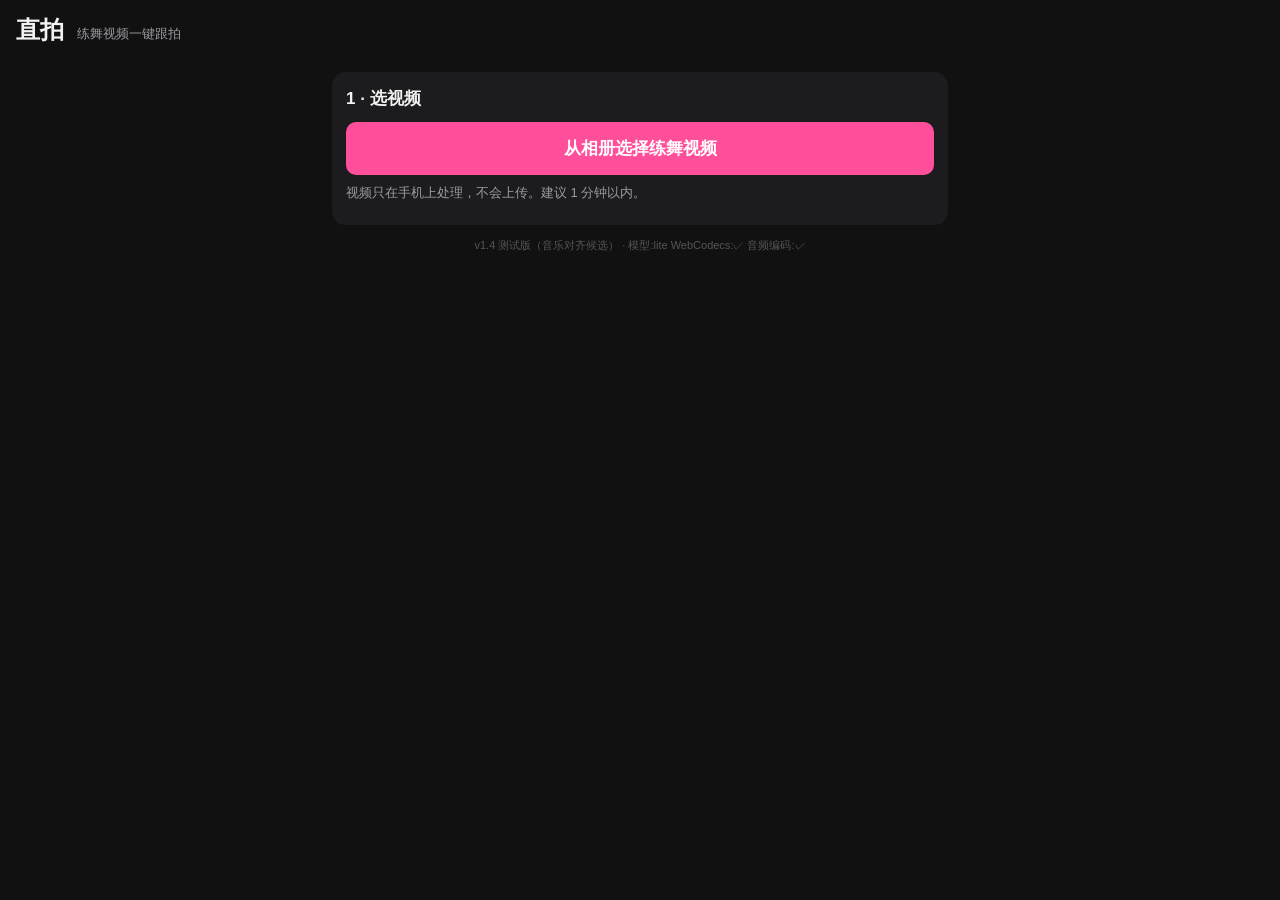
==== beta.html @ edd0c2b3 "v1.4 测试版（beta.html）：音乐对齐给出多个候选位置，默认选最靠前的高分位置，避免副歌重复认错；加手动起点和 ±1s/±0.2s 粗调。正式版不变" ====
<!doctype html>
<html lang="zh-CN">
<head>
<meta charset="utf-8">
<meta name="viewport" content="width=device-width,initial-scale=1,viewport-fit=cover,user-scalable=no">
<meta name="apple-mobile-web-app-capable" content="yes">
<meta name="mobile-web-app-capable" content="yes">
<meta name="apple-mobile-web-app-title" content="直拍">
<meta name="apple-mobile-web-app-status-bar-style" content="black-translucent">
<meta name="theme-color" content="#111111">
<link rel="manifest" href="manifest.webmanifest">
<link rel="apple-touch-icon" href="icon-180.png">
<link rel="icon" href="icon-180.png">
<link rel="stylesheet" href="style.css">
<title>直拍</title>
</head>
<body>
<header><h1>直拍 <small>练舞视频一键跟拍</small></h1></header>
<main>
  <section id="s-import" class="card">
    <h2>1 · 选视频</h2>
    <label class="btn primary big">从相册选择练舞视频
      <input id="file" type="file" accept="video/*" hidden>
    </label>
    <p class="hint">视频只在手机上处理，不会上传。建议 1 分钟以内。</p>
    <div id="import-status" class="status"></div>
  </section>

  <section id="s-select" class="card" hidden>
    <h2>2 · 点一下你自己</h2>
    <div class="viewwrap"><canvas id="view"></canvas><div id="viewtip" class="viewtip"></div></div>
    <div class="row">
      <button id="play" class="btn">▶︎ 播放</button>
      <input id="scrub" type="range" min="0" max="1000" value="0" step="1">
      <span id="tlabel" class="mono">0.0s</span>
    </div>
    <div class="row seg" id="viewmode">
      <button data-v="full" class="on">原画面</button><button data-v="crop">直拍预览</button>
    </div>
    <p class="hint" id="select-hint">暂停后点画面里的你（粉色框 = 正在跟的人）。如果中途跟错了，拖到跟错的那一刻，再点一下自己就能纠正。</p>
    <div class="row"><span id="anchors" class="hint"></span><button id="undo" class="btn small" hidden>撤销上一次点选</button></div>
    <div id="warns" class="warns"></div>
  </section>

  <section id="s-focus" class="card" hidden>
    <h2>3 · 聚焦程度</h2>
    <div class="row seg" id="focus">
      <button data-f="loose" class="on">全身宽松</button><button data-f="tight">全身紧</button><button data-f="half">半身</button>
    </div>
    <p class="hint">输出为竖屏 9:16。切到上面的「直拍预览」可以看效果。</p>
  </section>

  <section id="s-audio" class="card" hidden>
    <h2>4 · 音频对齐 <small>（可选）</small></h2>
    <label class="btn">选择原曲 / 教程音频（文件 App）
      <input id="afile" type="file" accept="audio/*,video/*,.mp3,.m4a,.wav,.aac,.flac" hidden>
    </label>
    <div id="afile-name" class="hint"></div>
    <div class="row"><span class="lbl">练习时的倍速</span>
      <select id="speed">
        <option value="auto">自动识别</option>
        <option value="1" selected>1.0x</option>
        <option value="0.95">0.95x</option>
        <option value="0.9">0.9x</option>
        <option value="0.85">0.85x</option>
        <option value="0.8">0.8x</option>
        <option value="0.75">0.75x</option>
        <option value="0.7">0.7x</option>
        <option value="0.5">0.5x</option>
        <option value="custom">自定义…</option>
      </select>
      <input id="speed-custom" type="number" min="0.3" max="2" step="0.01" value="1" hidden>
    </div>
    <button id="align" class="btn primary" disabled>自动对齐</button>
    <div id="align-status" class="status"></div>
    <div id="align-tune" hidden>
      <div id="cand-wrap" hidden>
        <div class="row"><span class="lbl">视频开头在原曲的</span></div>
        <div class="row seg" id="cands"></div>
        <p class="hint">副歌会重复，自动可能认错到后面那遍。点别的位置试听，选对的那个。</p>
      </div>
      <div class="row"><span class="lbl">手动起点</span>
        <input id="man-off" type="number" step="0.1" style="width:90px"> <span class="hint">秒</span>
        <button class="btn small" id="man-apply">用这个</button>
      </div>
      <div class="row"><span class="lbl">粗调</span>
        <button class="btn small" data-n="-1">-1s</button><button class="btn small" data-n="-0.2">-0.2s</button>
        <button class="btn small" data-n="0.2">+0.2s</button><button class="btn small" data-n="1">+1s</button>
      </div>
      <div class="row"><span class="lbl">微调</span>
        <button class="btn small" data-n="-0.05">-0.05s</button><button class="btn small" data-n="-0.01">-0.01s</button>
        <button class="btn small" data-n="0.01">+0.01s</button><button class="btn small" data-n="0.05">+0.05s</button>
      </div>
      <div class="row seg" id="amode">
        <button data-m="ref" class="on">换成原曲</button><button data-m="mix">原曲+现场声</button><button data-m="orig">保留原声</button>
      </div>
      <p class="hint">点「▶︎ 播放」可以听对齐效果。</p>
    </div>
  </section>

  <section id="s-export" class="card" hidden>
    <h2>5 · 导出</h2>
    <div class="row seg" id="res"><button data-r="720" class="on">720p</button><button data-r="1080">1080p</button></div>
    <button id="export" class="btn primary big">生成直拍视频</button>
    <div id="export-status" class="status"></div>
    <div id="result" hidden>
      <video id="outvideo" playsinline controls></video>
      <button id="share" class="btn primary big">保存到相册 / 分享</button>
      <a id="download" class="btn" download="直拍.mp4">下载文件</a>
      <p class="hint">点「保存到相册」后，在弹出的菜单里选「存储视频」。</p>
    </div>
  </section>
  <video id="srcvideo" playsinline muted preload="auto" style="position:fixed;left:-10px;top:0;width:2px;height:2px;opacity:0.01;pointer-events:none"></video>
  <p class="foot">v1.4 测试版（音乐对齐候选） · <span id="caps"></span></p>
</main>
<script>
function showBootErr(msg){var el=document.getElementById('import-status');if(el&&!window.__appReady)el.innerHTML='<span class="err">加载失败：'+msg+'</span><br><button class="btn" onclick="location.reload()">重新加载</button>';}
window.addEventListener('error',function(e){if(window.__appReady)return;var t=e.target;if(t&&t.tagName==='SCRIPT')showBootErr('脚本下载失败（网络慢？）');else showBootErr((e.message||'脚本错误')+' @'+String(e.filename||'').split('/').pop()+':'+(e.lineno||''));},true);
window.addEventListener('unhandledrejection',function(e){if(!window.__appReady)showBootErr(String(e.reason&&e.reason.message||e.reason));});
document.getElementById('file').addEventListener('change',function(){if(!window.__appReady)showBootErr('程序还没加载完，请稍等几秒或点重新加载');});
setTimeout(function(){if(!window.__appReady)showBootErr('程序 25 秒还没加载出来（网络慢或缓存问题）');},25000);
</script>
<script type="module" src="js/app-beta.js?v=1.4b1" onerror="showBootErr('js/app-beta.js 下载失败')"></script>
</body>
</html>
---- style.css ----
:root{--pink:#ff4f9a;--bg:#111;--card:#1c1c1e;--fg:#f2f2f2;--mut:#9a9aa0}
*{box-sizing:border-box;-webkit-tap-highlight-color:transparent}
body{margin:0;background:var(--bg);color:var(--fg);font:16px/1.5 -apple-system,BlinkMacSystemFont,"PingFang SC",sans-serif;padding-bottom:env(safe-area-inset-bottom)}
header{padding:calc(env(safe-area-inset-top) + 12px) 16px 4px}
h1{margin:0;font-size:24px}h1 small{font-size:13px;color:var(--mut);font-weight:400;margin-left:6px}
h2{margin:0 0 10px;font-size:17px}h2 small{color:var(--mut);font-weight:400;font-size:13px}
main{max-width:640px;margin:0 auto;padding:8px 12px 40px}
.card{background:var(--card);border-radius:14px;padding:14px;margin:12px 0}
.btn{display:inline-block;border:0;border-radius:10px;padding:10px 14px;background:#2c2c2e;color:var(--fg);font-size:15px;text-align:center;cursor:pointer;text-decoration:none}
.btn.primary{background:var(--pink);color:#fff;font-weight:600}
.btn.big{display:block;width:100%;padding:14px;font-size:17px;margin:6px 0}
.btn.small{padding:6px 10px;font-size:13px}
.btn:disabled{opacity:.4}
.hint{color:var(--mut);font-size:13px;margin:8px 0}
.status{font-size:14px;margin-top:8px;white-space:pre-line}
.status .bar{height:6px;background:#333;border-radius:3px;overflow:hidden;margin-top:6px}
.status .bar i{display:block;height:100%;background:var(--pink);width:0}
.row{display:flex;align-items:center;gap:8px;margin:8px 0;flex-wrap:wrap}
.row input[type=range]{flex:1;min-width:120px;accent-color:var(--pink)}
.seg{gap:0;background:#2c2c2e;border-radius:10px;padding:3px;flex-wrap:nowrap}
.seg button{flex:1;border:0;background:none;color:var(--fg);padding:8px 4px;border-radius:8px;font-size:14px}
.seg button.on{background:var(--pink);color:#fff;font-weight:600}
.viewwrap{position:relative;background:#000;border-radius:10px;overflow:hidden;display:flex;justify-content:center}
#view{display:block;touch-action:manipulation}
.viewtip{position:absolute;left:8px;top:8px;background:rgba(0,0,0,.6);padding:3px 8px;border-radius:6px;font-size:12px;pointer-events:none}
.viewtip:empty{display:none}
.mono{font-variant-numeric:tabular-nums;font-size:13px;color:var(--mut);min-width:44px;text-align:right}
.lbl{font-size:14px;color:var(--mut)}
select,input[type=number]{background:#2c2c2e;color:var(--fg);border:0;border-radius:8px;padding:8px;font-size:15px}
#outvideo{width:100%;max-height:60vh;background:#000;border-radius:10px;margin:8px 0}
.foot{color:#555;font-size:11px;text-align:center}
.warn{color:#ffb340}.ok{color:#5fd38d}.err{color:#ff6b6b}
.warns{display:flex;flex-wrap:wrap;gap:6px;margin:6px 0}.warns:empty{display:none}.warns .w{background:#3a2a10;color:#ffb340;border:0;border-radius:8px;padding:5px 9px;font-size:13px}.warns .w.lost{background:#2c2c2e;color:#bbb}
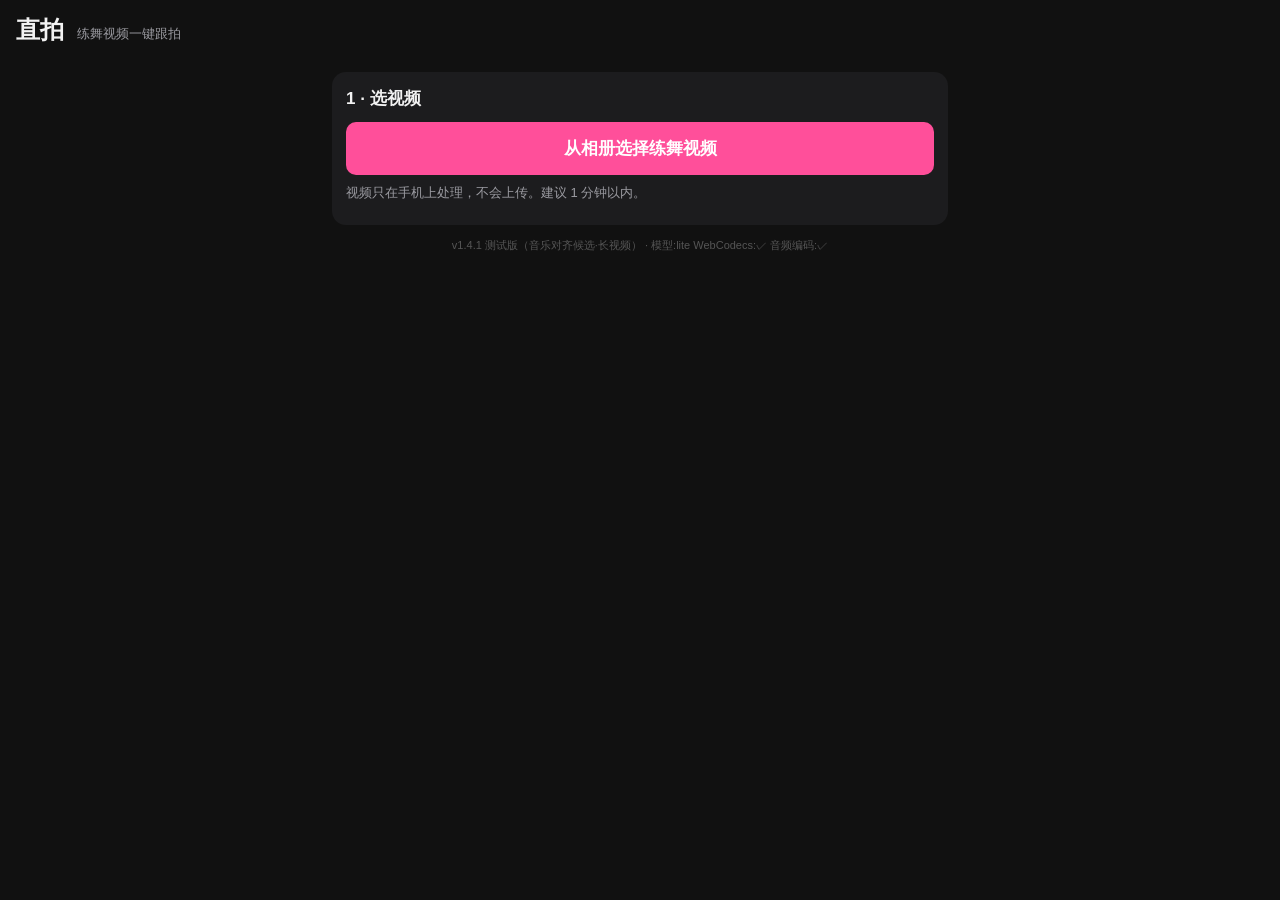
==== commit 998d9e1f: "v1.4.1 测试版：长视频/音乐中途开始也能对齐（任意方向偏移、整段全局相关、自动裁掉开头静音）" ====
--- a/beta.html
+++ b/beta.html
@@ -111,7 +111,7 @@
     </div>
   </section>
   <video id="srcvideo" playsinline muted preload="auto" style="position:fixed;left:-10px;top:0;width:2px;height:2px;opacity:0.01;pointer-events:none"></video>
-  <p class="foot">v1.4 测试版（音乐对齐候选） · <span id="caps"></span></p>
+  <p class="foot">v1.4.1 测试版（音乐对齐候选·长视频） · <span id="caps"></span></p>
 </main>
 <script>
 function showBootErr(msg){var el=document.getElementById('import-status');if(el&&!window.__appReady)el.innerHTML='<span class="err">加载失败：'+msg+'</span><br><button class="btn" onclick="location.reload()">重新加载</button>';}
@@ -120,6 +120,6 @@
 document.getElementById('file').addEventListener('change',function(){if(!window.__appReady)showBootErr('程序还没加载完，请稍等几秒或点重新加载');});
 setTimeout(function(){if(!window.__appReady)showBootErr('程序 25 秒还没加载出来（网络慢或缓存问题）');},25000);
 </script>
-<script type="module" src="js/app-beta.js?v=1.4b1" onerror="showBootErr('js/app-beta.js 下载失败')"></script>
+<script type="module" src="js/app-beta.js?v=1.4.1" onerror="showBootErr('js/app-beta.js 下载失败')"></script>
 </body>
 </html>
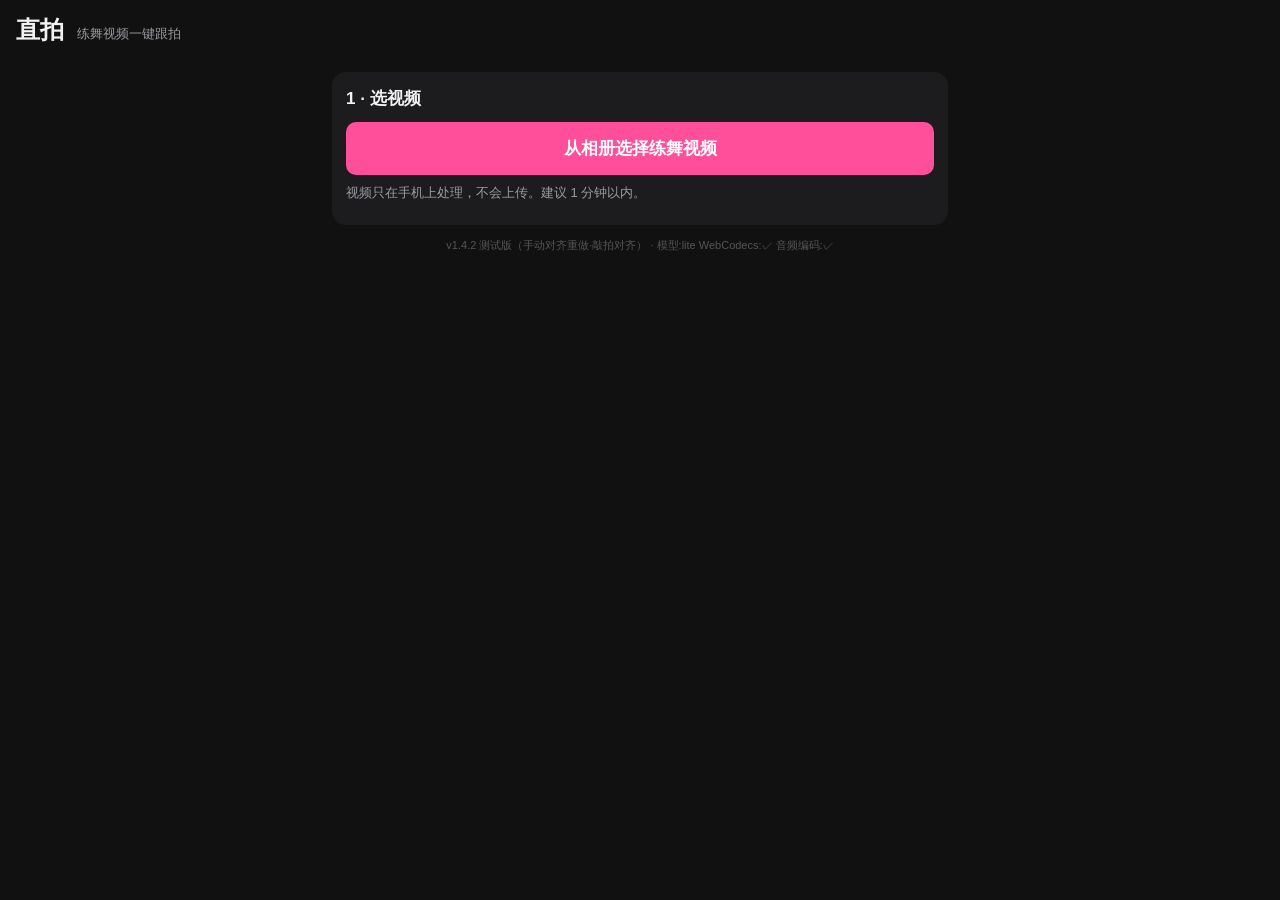
==== commit 265caae4: "v1.4.2 测试版：手动对齐重做（两种说法+滑条+立即生效+对齐点前3秒试听），候选始终显示可直接试听，可信度校准，敲拍对齐" ====
--- a/beta.html
+++ b/beta.html
@@ -11,7 +11,7 @@
 <link rel="manifest" href="manifest.webmanifest">
 <link rel="apple-touch-icon" href="icon-180.png">
 <link rel="icon" href="icon-180.png">
-<link rel="stylesheet" href="style.css">
+<link rel="stylesheet" href="style.css?v=1.4.2">
 <title>直拍</title>
 </head>
 <body>
@@ -74,27 +74,39 @@
     <button id="align" class="btn primary" disabled>自动对齐</button>
     <div id="align-status" class="status"></div>
     <div id="align-tune" hidden>
-      <div id="cand-wrap" hidden>
-        <div class="row"><span class="lbl">视频开头在原曲的</span></div>
-        <div class="row seg" id="cands"></div>
-        <p class="hint">副歌会重复，自动可能认错到后面那遍。点别的位置试听，选对的那个。</p>
+      <div id="cand-wrap">
+        <div class="row"><span class="lbl">候选位置（点一下＝直接试听）</span></div>
+        <div id="cands" class="cands"></div>
+        <p class="hint">副歌会重复，最高分不一定对。挨个点着听，哪个节拍对上就选哪个。</p>
       </div>
-      <div class="row"><span class="lbl">手动起点</span>
-        <input id="man-off" type="number" step="0.1" style="width:90px"> <span class="hint">秒</span>
-        <button class="btn small" id="man-apply">用这个</button>
+      <div class="manual">
+        <div class="row"><span class="lbl">手动设置</span></div>
+        <div class="row seg" id="mmode">
+          <button data-mm="vid" class="on">原曲从视频第几秒响</button><button data-mm="song">视频开头＝原曲第几秒</button>
+        </div>
+        <div id="mreadout" class="readout mono">—</div>
+        <input id="mslider" class="bigslider" type="range" min="0" max="100" step="0.1" value="0">
+        <div class="row nudges">
+          <button class="btn" data-n="-1">-1s</button><button class="btn" data-n="-0.2">-0.2</button><button class="btn" data-n="-0.05">-0.05</button>
+          <button class="btn" data-n="0.05">+0.05</button><button class="btn" data-n="0.2">+0.2</button><button class="btn" data-n="1">+1s</button>
+        </div>
+        <div class="row"><span class="lbl">直接输入</span>
+          <input id="man-off" type="text" inputmode="decimal" autocomplete="off" placeholder="例如 15 或 1:05.5" class="tin">
+          <button class="btn small" id="man-apply">用这个</button>
+        </div>
+        <button id="aprev" class="btn primary big">▶︎ 试听对齐点（前 3 秒开始）</button>
+        <p class="hint" id="mhint"></p>
       </div>
-      <div class="row"><span class="lbl">粗调</span>
-        <button class="btn small" data-n="-1">-1s</button><button class="btn small" data-n="-0.2">-0.2s</button>
-        <button class="btn small" data-n="0.2">+0.2s</button><button class="btn small" data-n="1">+1s</button>
-      </div>
-      <div class="row"><span class="lbl">微调</span>
-        <button class="btn small" data-n="-0.05">-0.05s</button><button class="btn small" data-n="-0.01">-0.01s</button>
-        <button class="btn small" data-n="0.01">+0.01s</button><button class="btn small" data-n="0.05">+0.05s</button>
-      </div>
+      <details class="tapsync"><summary>听不出来？用「敲拍」对齐</summary>
+        <p class="hint">① 点「播视频」，在视频里音乐第一个明显重拍时点「这一拍！」。② 点「播原曲」，在原曲里<b>同一拍</b>时再点「这一拍！」。自动算出对齐。</p>
+        <div class="row"><button class="btn" id="tap-v">① 播视频</button><button class="btn" id="tap-s">② 播原曲</button><button class="btn primary" id="tap-hit">这一拍！</button></div>
+        <div class="row"><span class="lbl">原曲从</span><input id="tap-s0" type="text" inputmode="decimal" class="tin" value="0" style="width:70px"><span class="hint">秒开始放</span></div>
+        <div id="tap-status" class="hint"></div>
+      </details>
       <div class="row seg" id="amode">
         <button data-m="ref" class="on">换成原曲</button><button data-m="mix">原曲+现场声</button><button data-m="orig">保留原声</button>
       </div>
-      <p class="hint">点「▶︎ 播放」可以听对齐效果。</p>
+      <p class="hint">改动立刻生效：试听和导出都用当前设置。</p>
     </div>
   </section>
 
@@ -111,7 +123,7 @@
     </div>
   </section>
   <video id="srcvideo" playsinline muted preload="auto" style="position:fixed;left:-10px;top:0;width:2px;height:2px;opacity:0.01;pointer-events:none"></video>
-  <p class="foot">v1.4.1 测试版（音乐对齐候选·长视频） · <span id="caps"></span></p>
+  <p class="foot">v1.4.2 测试版（手动对齐重做·敲拍对齐） · <span id="caps"></span></p>
 </main>
 <script>
 function showBootErr(msg){var el=document.getElementById('import-status');if(el&&!window.__appReady)el.innerHTML='<span class="err">加载失败：'+msg+'</span><br><button class="btn" onclick="location.reload()">重新加载</button>';}
@@ -120,6 +132,6 @@
 document.getElementById('file').addEventListener('change',function(){if(!window.__appReady)showBootErr('程序还没加载完，请稍等几秒或点重新加载');});
 setTimeout(function(){if(!window.__appReady)showBootErr('程序 25 秒还没加载出来（网络慢或缓存问题）');},25000);
 </script>
-<script type="module" src="js/app-beta.js?v=1.4.1" onerror="showBootErr('js/app-beta.js 下载失败')"></script>
+<script type="module" src="js/app-beta.js?v=1.4.2" onerror="showBootErr('js/app-beta.js 下载失败')"></script>
 </body>
 </html>
--- a/style.css
+++ b/style.css
@@ -31,3 +31,12 @@
 .foot{color:#555;font-size:11px;text-align:center}
 .warn{color:#ffb340}.ok{color:#5fd38d}.err{color:#ff6b6b}
 .warns{display:flex;flex-wrap:wrap;gap:6px;margin:6px 0}.warns:empty{display:none}.warns .w{background:#3a2a10;color:#ffb340;border:0;border-radius:8px;padding:5px 9px;font-size:13px}.warns .w.lost{background:#2c2c2e;color:#bbb}
+.cands{display:flex;flex-direction:column;gap:6px;margin:6px 0}
+.cands button{display:flex;justify-content:space-between;border:0;border-radius:10px;padding:12px;background:#2c2c2e;color:var(--fg);font-size:15px}
+.cands button.on{background:var(--pink);color:#fff;font-weight:600}
+.readout{font-size:26px;font-weight:700;text-align:center;margin:8px 0}
+.bigslider{width:100%;height:36px;accent-color:var(--pink)}
+.nudges{flex-wrap:nowrap;gap:4px}.nudges .btn{flex:1;padding:12px 0;font-size:14px}
+.tin{background:#2c2c2e;color:var(--fg);border:0;border-radius:8px;padding:8px;font-size:16px;width:130px}
+.tapsync{margin:10px 0}.tapsync summary{color:var(--pink);padding:6px 0}
+#tap-hit{flex:1;padding:16px}
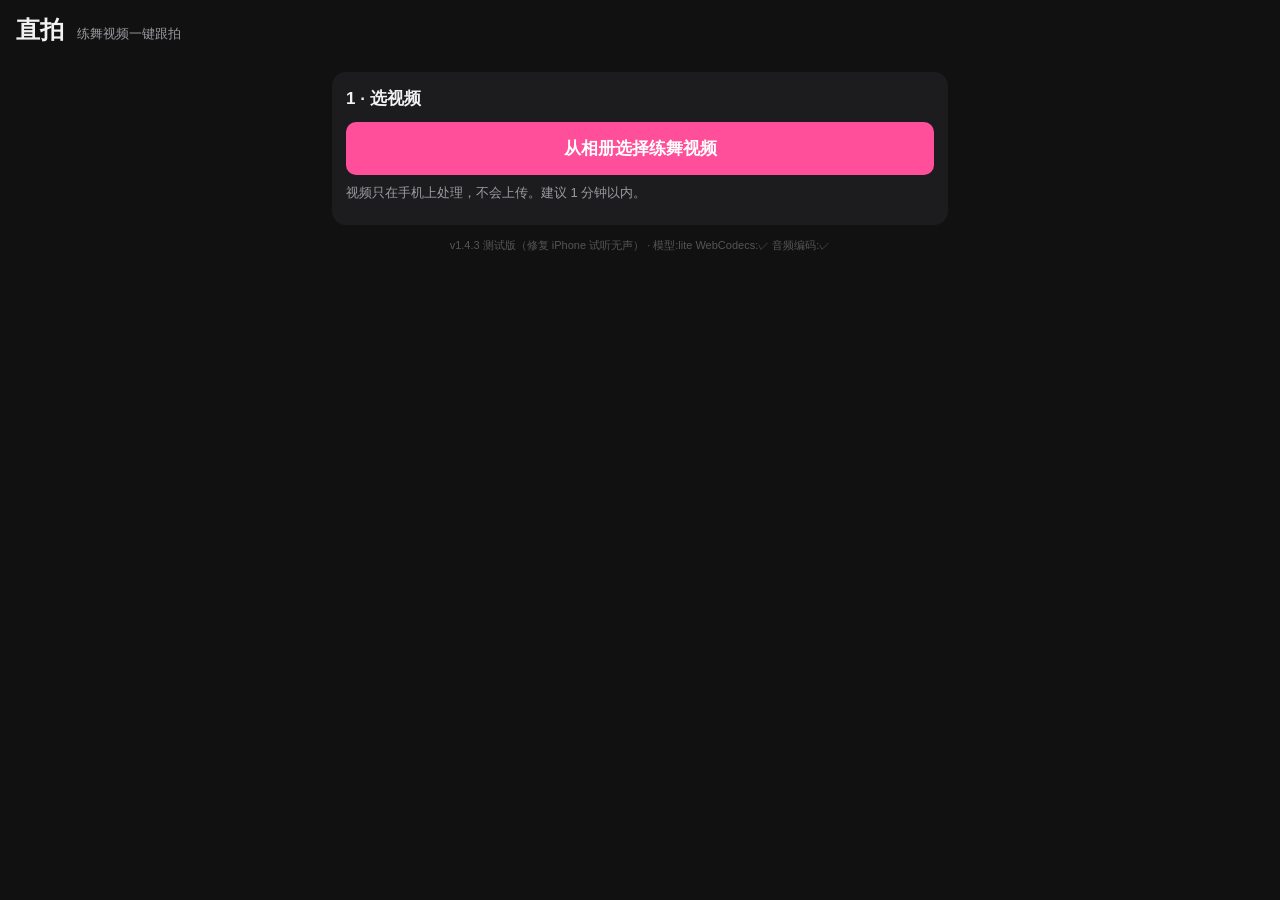
==== commit ac0c5f25: "v1.4.3 测试版：修复 iPhone 试听无声（手势内同步解锁 AudioContext、audioSession=playback 绕过静音键、无声提示按钮）" ====
--- a/beta.html
+++ b/beta.html
@@ -11,7 +11,7 @@
 <link rel="manifest" href="manifest.webmanifest">
 <link rel="apple-touch-icon" href="icon-180.png">
 <link rel="icon" href="icon-180.png">
-<link rel="stylesheet" href="style.css?v=1.4.2">
+<link rel="stylesheet" href="style.css?v=1.4.3">
 <title>直拍</title>
 </head>
 <body>
@@ -123,7 +123,7 @@
     </div>
   </section>
   <video id="srcvideo" playsinline muted preload="auto" style="position:fixed;left:-10px;top:0;width:2px;height:2px;opacity:0.01;pointer-events:none"></video>
-  <p class="foot">v1.4.2 测试版（手动对齐重做·敲拍对齐） · <span id="caps"></span></p>
+  <p class="foot">v1.4.3 测试版（修复 iPhone 试听无声） · <span id="caps"></span></p>
 </main>
 <script>
 function showBootErr(msg){var el=document.getElementById('import-status');if(el&&!window.__appReady)el.innerHTML='<span class="err">加载失败：'+msg+'</span><br><button class="btn" onclick="location.reload()">重新加载</button>';}
@@ -132,6 +132,6 @@
 document.getElementById('file').addEventListener('change',function(){if(!window.__appReady)showBootErr('程序还没加载完，请稍等几秒或点重新加载');});
 setTimeout(function(){if(!window.__appReady)showBootErr('程序 25 秒还没加载出来（网络慢或缓存问题）');},25000);
 </script>
-<script type="module" src="js/app-beta.js?v=1.4.2" onerror="showBootErr('js/app-beta.js 下载失败')"></script>
+<script type="module" src="js/app-beta.js?v=1.4.3" onerror="showBootErr('js/app-beta.js 下载失败')"></script>
 </body>
 </html>
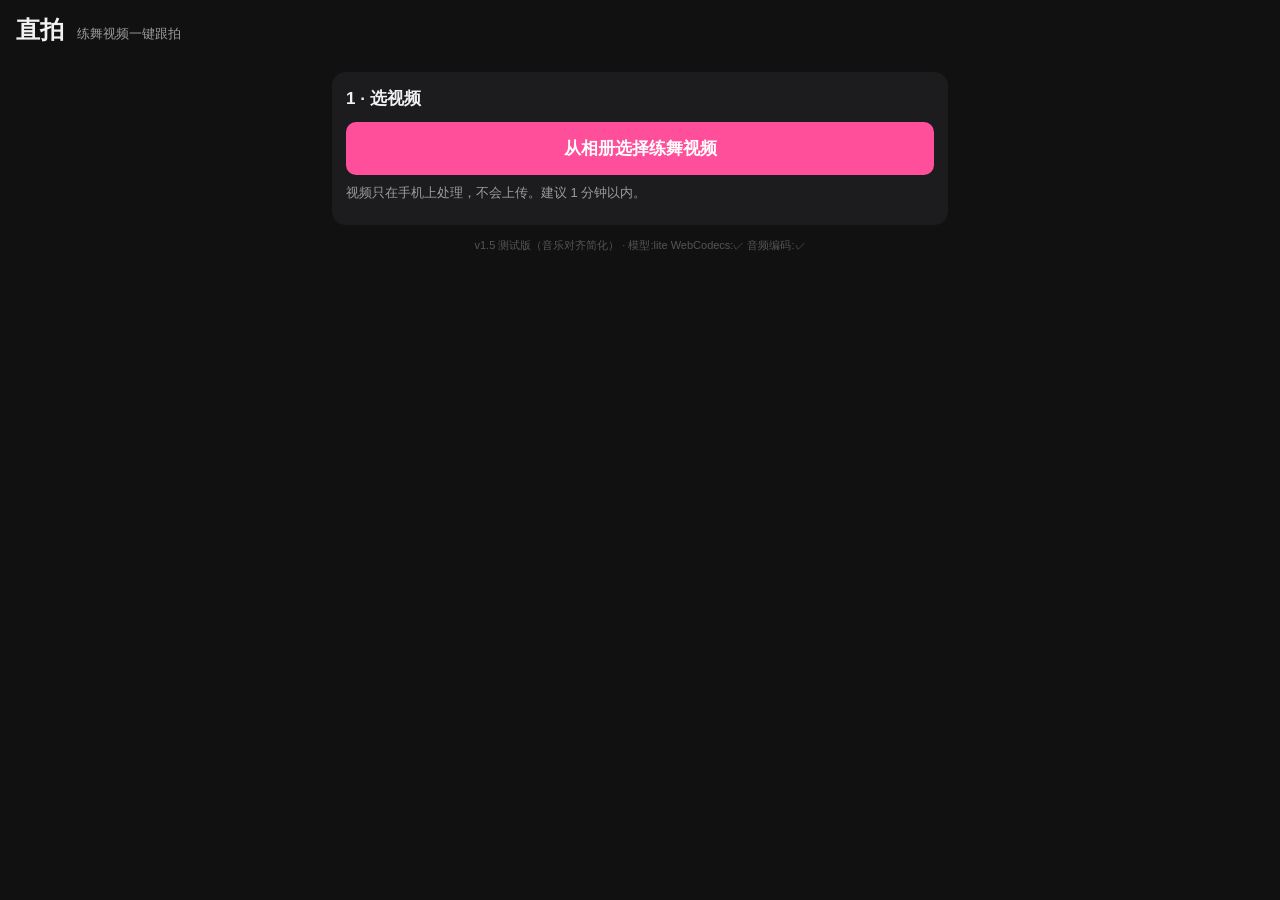
==== commit f14f4b3f: "v1.5 测试版：音乐对齐按小猫式三步重做（速度→自动对齐→波形微调），修 0:00 假峰、对着听单一播放路径" ====
--- a/beta.html
+++ b/beta.html
@@ -11,7 +11,7 @@
 <link rel="manifest" href="manifest.webmanifest">
 <link rel="apple-touch-icon" href="icon-180.png">
 <link rel="icon" href="icon-180.png">
-<link rel="stylesheet" href="style.css?v=1.4.3">
+<link rel="stylesheet" href="style.css?v=1.5">
 <title>直拍</title>
 </head>
 <body>
@@ -56,57 +56,61 @@
       <input id="afile" type="file" accept="audio/*,video/*,.mp3,.m4a,.wav,.aac,.flac" hidden>
     </label>
     <div id="afile-name" class="hint"></div>
-    <div class="row"><span class="lbl">练习时的倍速</span>
-      <select id="speed">
-        <option value="auto">自动识别</option>
-        <option value="1" selected>1.0x</option>
-        <option value="0.95">0.95x</option>
-        <option value="0.9">0.9x</option>
-        <option value="0.85">0.85x</option>
-        <option value="0.8">0.8x</option>
-        <option value="0.75">0.75x</option>
-        <option value="0.7">0.7x</option>
-        <option value="0.5">0.5x</option>
-        <option value="custom">自定义…</option>
-      </select>
-      <input id="speed-custom" type="number" min="0.3" max="2" step="0.01" value="1" hidden>
-    </div>
-    <button id="align" class="btn primary" disabled>自动对齐</button>
     <div id="align-status" class="status"></div>
     <div id="align-tune" hidden>
-      <div id="cand-wrap">
-        <div class="row"><span class="lbl">候选位置（点一下＝直接试听）</span></div>
-        <div id="cands" class="cands"></div>
-        <p class="hint">副歌会重复，最高分不一定对。挨个点着听，哪个节拍对上就选哪个。</p>
+      <div id="align-main">
+        <div class="ahead"><b>音频对齐</b><span class="sp"></span><button class="btn small ghost" id="reset-off">↺ 重置偏移</button><span class="offbox mono" id="mreadout">偏移 0 ms</span></div>
+        <div id="cands" class="tabs"></div>
+        <div class="waves"><div class="wl"><span>♪<br>配乐</span><span>🕺<br>舞蹈</span></div><canvas id="wave" height="120"></canvas></div>
+        <p class="hint" style="text-align:center;margin:2px 0 6px">按住上面的配乐左右拖，或用下面的按钮</p>
+        <div class="slide-lbl"><span>让动作早一点</span><span>让动作晚一点</span></div>
+        <div class="row nudges four">
+          <button class="btn" data-ms="-25">← 25ms</button><button class="btn" data-ms="-50">← 50ms</button><button class="btn" data-ms="50">50ms →</button><button class="btn" data-ms="25">25ms →</button>
+        </div>
+        <button id="listen" class="btn primary big">▶︎ 对着听</button>
+        <div class="row two"><button class="btn" id="speed-open">♪ 速度对齐 <span id="speed-lbl"></span></button><button id="align-done" class="btn primary">对好了</button></div>
       </div>
-      <div class="manual">
-        <div class="row"><span class="lbl">手动设置</span></div>
-        <div class="row seg" id="mmode">
-          <button data-mm="vid" class="on">原曲从视频第几秒响</button><button data-mm="song">视频开头＝原曲第几秒</button>
-        </div>
-        <div id="mreadout" class="readout mono">—</div>
-        <input id="mslider" class="bigslider" type="range" min="0" max="100" step="0.1" value="0">
-        <div class="row nudges">
-          <button class="btn" data-n="-1">-1s</button><button class="btn" data-n="-0.2">-0.2</button><button class="btn" data-n="-0.05">-0.05</button>
-          <button class="btn" data-n="0.05">+0.05</button><button class="btn" data-n="0.2">+0.2</button><button class="btn" data-n="1">+1s</button>
-        </div>
-        <div class="row"><span class="lbl">直接输入</span>
-          <input id="man-off" type="text" inputmode="decimal" autocomplete="off" placeholder="例如 15 或 1:05.5" class="tin">
-          <button class="btn small" id="man-apply">用这个</button>
-        </div>
-        <button id="aprev" class="btn primary big">▶︎ 试听对齐点（前 3 秒开始）</button>
-        <p class="hint" id="mhint"></p>
+      <div id="speed-page" hidden>
+        <div class="ahead"><b>音乐速度对齐</b><span class="sp"></span><button class="btn small ghost" id="speed-close">✓</button></div>
+        <p class="hint">修正舞蹈与配乐因速度不同造成的错位</p>
+        <div class="lbl">舞蹈拍摄时的音乐播放速度</div>
+        <div class="stepper"><button class="btn" id="sp-minus">−</button><span id="sp-val" class="mono">1.0x</span><button class="btn" id="sp-plus">＋</button></div>
+        <p class="hint">例如：拍摄时音乐以 0.9 倍速播放，就选 0.9x</p>
+        <button id="sp-apply" class="btn primary big">按此速度对齐</button>
       </div>
-      <details class="tapsync"><summary>听不出来？用「敲拍」对齐</summary>
-        <p class="hint">① 点「播视频」，在视频里音乐第一个明显重拍时点「这一拍！」。② 点「播原曲」，在原曲里<b>同一拍</b>时再点「这一拍！」。自动算出对齐。</p>
-        <div class="row"><button class="btn" id="tap-v">① 播视频</button><button class="btn" id="tap-s">② 播原曲</button><button class="btn primary" id="tap-hit">这一拍！</button></div>
-        <div class="row"><span class="lbl">原曲从</span><input id="tap-s0" type="text" inputmode="decimal" class="tin" value="0" style="width:70px"><span class="hint">秒开始放</span></div>
-        <div id="tap-status" class="hint"></div>
-      </details>
+      <div id="speed-dlg" class="dlg" hidden><div class="dlg-box"><p>检测到舞蹈与配乐的音乐速度不同</p><button class="btn big" id="dlg-go">去对齐音乐速度</button><button class="btn big" id="dlg-stay">继续编辑</button></div></div>
+      <div id="align-summary" hidden><span class="ok">✓ 音乐对好了</span> <button class="btn small" id="align-reopen">重新调</button></div>
       <div class="row seg" id="amode">
         <button data-m="ref" class="on">换成原曲</button><button data-m="mix">原曲+现场声</button><button data-m="orig">保留原声</button>
       </div>
-      <p class="hint">改动立刻生效：试听和导出都用当前设置。</p>
+      <details class="adv"><summary>高级</summary>
+    <div class="row"><span class="lbl">练习时的倍速</span>
+        <select id="speed">
+          <option value="auto">自动识别</option>
+          <option value="1" selected>1.0x</option>
+          <option value="0.95">0.95x</option>
+          <option value="0.9">0.9x</option>
+          <option value="0.85">0.85x</option>
+          <option value="0.8">0.8x</option>
+          <option value="0.75">0.75x</option>
+          <option value="0.7">0.7x</option>
+          <option value="0.5">0.5x</option>
+          <option value="custom">自定义…</option>
+        </select>
+        <input id="speed-custom" type="number" min="0.3" max="2" step="0.01" value="1" hidden>
+      </div>
+        <button id="align" class="btn small">重新自动对齐</button>
+        <div class="row"><span class="lbl">原曲从视频第几秒响</span>
+          <input id="man-off" type="text" inputmode="decimal" autocomplete="off" placeholder="例如 15 或 1:05.5（音乐早就在放填负数，或用右边）" class="tin">
+          <button class="btn small" id="man-apply">用这个</button>
+        </div>
+        <p class="hint" id="mhint"></p>
+        <div class="tapsync"><p class="hint"><b>敲拍对齐：</b>① 点「播视频」，在第一个明显重拍时点「这一拍！」。② 点「播原曲」，在<b>同一拍</b>再点「这一拍！」。</p>
+          <div class="row"><button class="btn" id="tap-v">① 播视频</button><button class="btn" id="tap-s">② 播原曲</button><button class="btn primary" id="tap-hit">这一拍！</button></div>
+          <div class="row"><span class="lbl">原曲从</span><input id="tap-s0" type="text" inputmode="decimal" class="tin" value="0" style="width:70px"><span class="hint">秒开始放</span></div>
+          <div id="tap-status" class="hint"></div>
+        </div>
+      </details>
     </div>
   </section>
 
@@ -123,7 +127,7 @@
     </div>
   </section>
   <video id="srcvideo" playsinline muted preload="auto" style="position:fixed;left:-10px;top:0;width:2px;height:2px;opacity:0.01;pointer-events:none"></video>
-  <p class="foot">v1.4.3 测试版（修复 iPhone 试听无声） · <span id="caps"></span></p>
+  <p class="foot">v1.5 测试版（音乐对齐简化） · <span id="caps"></span></p>
 </main>
 <script>
 function showBootErr(msg){var el=document.getElementById('import-status');if(el&&!window.__appReady)el.innerHTML='<span class="err">加载失败：'+msg+'</span><br><button class="btn" onclick="location.reload()">重新加载</button>';}
@@ -132,6 +136,6 @@
 document.getElementById('file').addEventListener('change',function(){if(!window.__appReady)showBootErr('程序还没加载完，请稍等几秒或点重新加载');});
 setTimeout(function(){if(!window.__appReady)showBootErr('程序 25 秒还没加载出来（网络慢或缓存问题）');},25000);
 </script>
-<script type="module" src="js/app-beta.js?v=1.4.3" onerror="showBootErr('js/app-beta.js 下载失败')"></script>
+<script type="module" src="js/app-beta.js?v=1.5" onerror="showBootErr('js/app-beta.js 下载失败')"></script>
 </body>
 </html>
--- a/style.css
+++ b/style.css
@@ -40,3 +40,34 @@
 .tin{background:#2c2c2e;color:var(--fg);border:0;border-radius:8px;padding:8px;font-size:16px;width:130px}
 .tapsync{margin:10px 0}.tapsync summary{color:var(--pink);padding:6px 0}
 #tap-hit{flex:1;padding:16px}
+/* v1.5 beta 音乐对齐 */
+.plans{display:flex;gap:8px;flex-wrap:wrap;margin:10px 0}
+.plans .btn{flex:1;min-width:30%}
+.plans .btn.on{outline:2px solid currentColor}
+.slide-lbl{display:flex;justify-content:space-between;font-size:13px;opacity:.75;margin-top:8px}
+.nudges.two .btn{flex:1;font-size:17px;padding:14px 0;user-select:none;-webkit-user-select:none;touch-action:manipulation}
+.readout-sm{font-size:12px;color:#888;text-align:center;margin:4px 0 10px}
+#align-done{width:100%}
+#align-summary{margin:8px 0}
+details.adv{margin-top:12px}
+details.adv summary{color:#888}
+.ahead{display:flex;align-items:center;gap:8px;margin:4px 0 10px}
+.ahead .sp{flex:1}
+.ghost{background:transparent!important;opacity:.7}
+.offbox{border:1px solid #555;border-radius:8px;padding:6px 12px;font-size:14px}
+.tabs{display:flex;background:#222;border-radius:12px;padding:3px;margin-bottom:10px}
+.tabs .btn{flex:1;background:transparent;border:0;margin:0}
+.tabs .btn.on{background:#2a3a5a;outline:1px solid #5a7ac0}
+.waves{display:flex;gap:6px;align-items:stretch}
+.wl{display:flex;flex-direction:column;justify-content:space-around;font-size:11px;text-align:center;color:#3bb}
+.wl span:last-child{color:#58f}
+#wave{flex:1;width:100%;height:120px;touch-action:none;border-radius:6px;background:#111}
+.nudges.four .btn{flex:1;font-size:14px;padding:12px 0;user-select:none;-webkit-user-select:none;touch-action:manipulation}
+.row.two>.btn{flex:1}
+.stepper{display:flex;justify-content:center;align-items:center;gap:24px;margin:12px 0}
+.stepper .btn{width:56px;height:56px;font-size:24px}
+#sp-val{font-size:28px;min-width:80px;text-align:center}
+.dlg{position:fixed;inset:0;background:rgba(0,0,0,.55);z-index:100;display:flex;align-items:center;justify-content:center}
+.dlg[hidden]{display:none}
+.dlg-box{background:#2a2a2e;border-radius:20px;padding:20px;width:84%;max-width:380px;text-align:center}
+.dlg-box .btn{width:100%;margin-top:10px}
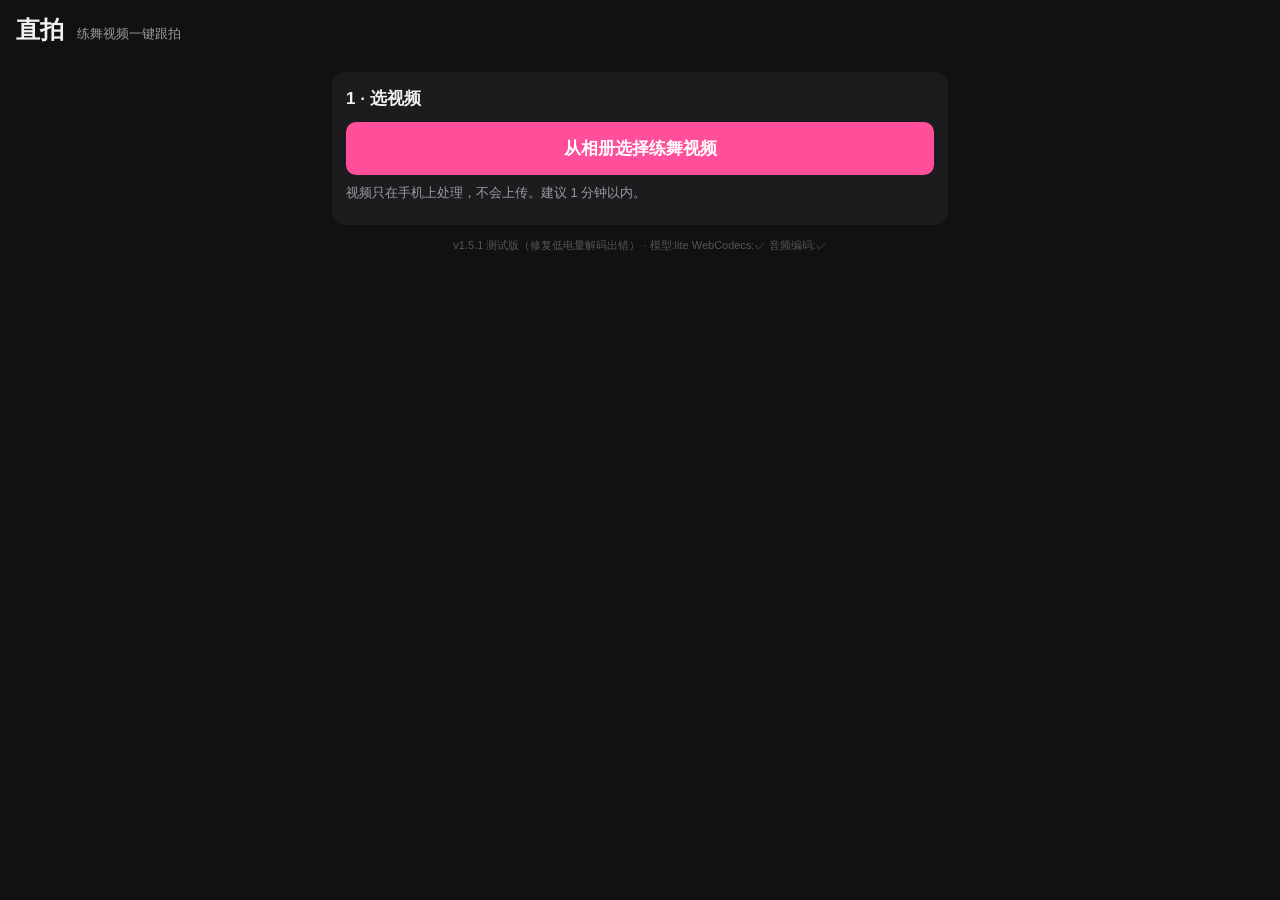
==== commit b65fe7fa: "v1.5.1 测试版：iOS 解码器被回收(InvalidStateError)时自动重建续跑，友好中文报错" ====
--- a/beta.html
+++ b/beta.html
@@ -11,7 +11,7 @@
 <link rel="manifest" href="manifest.webmanifest">
 <link rel="apple-touch-icon" href="icon-180.png">
 <link rel="icon" href="icon-180.png">
-<link rel="stylesheet" href="style.css?v=1.5">
+<link rel="stylesheet" href="style.css?v=1.5.1">
 <title>直拍</title>
 </head>
 <body>
@@ -127,7 +127,7 @@
     </div>
   </section>
   <video id="srcvideo" playsinline muted preload="auto" style="position:fixed;left:-10px;top:0;width:2px;height:2px;opacity:0.01;pointer-events:none"></video>
-  <p class="foot">v1.5 测试版（音乐对齐简化） · <span id="caps"></span></p>
+  <p class="foot">v1.5.1 测试版（修复低电量解码出错） · <span id="caps"></span></p>
 </main>
 <script>
 function showBootErr(msg){var el=document.getElementById('import-status');if(el&&!window.__appReady)el.innerHTML='<span class="err">加载失败：'+msg+'</span><br><button class="btn" onclick="location.reload()">重新加载</button>';}
@@ -136,6 +136,6 @@
 document.getElementById('file').addEventListener('change',function(){if(!window.__appReady)showBootErr('程序还没加载完，请稍等几秒或点重新加载');});
 setTimeout(function(){if(!window.__appReady)showBootErr('程序 25 秒还没加载出来（网络慢或缓存问题）');},25000);
 </script>
-<script type="module" src="js/app-beta.js?v=1.5" onerror="showBootErr('js/app-beta.js 下载失败')"></script>
+<script type="module" src="js/app-beta.js?v=1.5.1" onerror="showBootErr('js/app-beta.js 下载失败')"></script>
 </body>
 </html>
